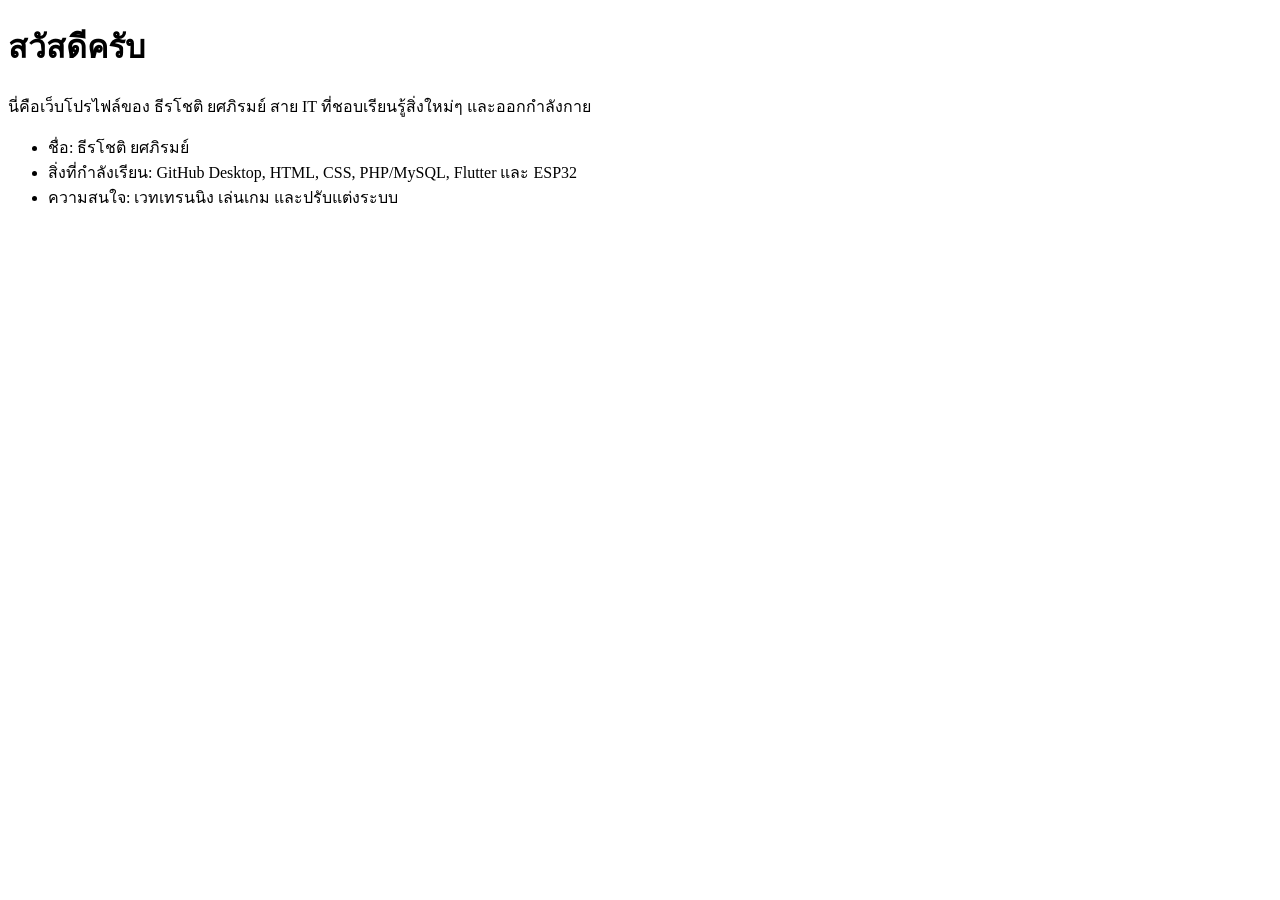
==== index.html @ 722145bb "update index" ====
<!DOCTYPE html>
<html lang="th">
<head>
  <meta charset="UTF-8">
  <meta name="viewport" content="width=device-width, initial-scale=1.0">
  <title>เว็บโปรไฟล์ของฉัน</title>
  <link rel="stylesheet" href="style.css">
</head>
<body>
  <h1>สวัสดีครับ</h1>
  <p>นี่คือเว็บโปรไฟล์ของ ธีรโชติ ยศภิรมย์ สาย IT ที่ชอบเรียนรู้สิ่งใหม่ๆ และออกกำลังกาย</p>
  <ul>
    <li>ชื่อ: ธีรโชติ ยศภิรมย์</li>
    <li>สิ่งที่กำลังเรียน: GitHub Desktop, HTML, CSS, PHP/MySQL, Flutter และ ESP32</li>
    <li>ความสนใจ: เวทเทรนนิง เล่นเกม และปรับแต่งระบบ</li>
  </ul>
</body>
</html>
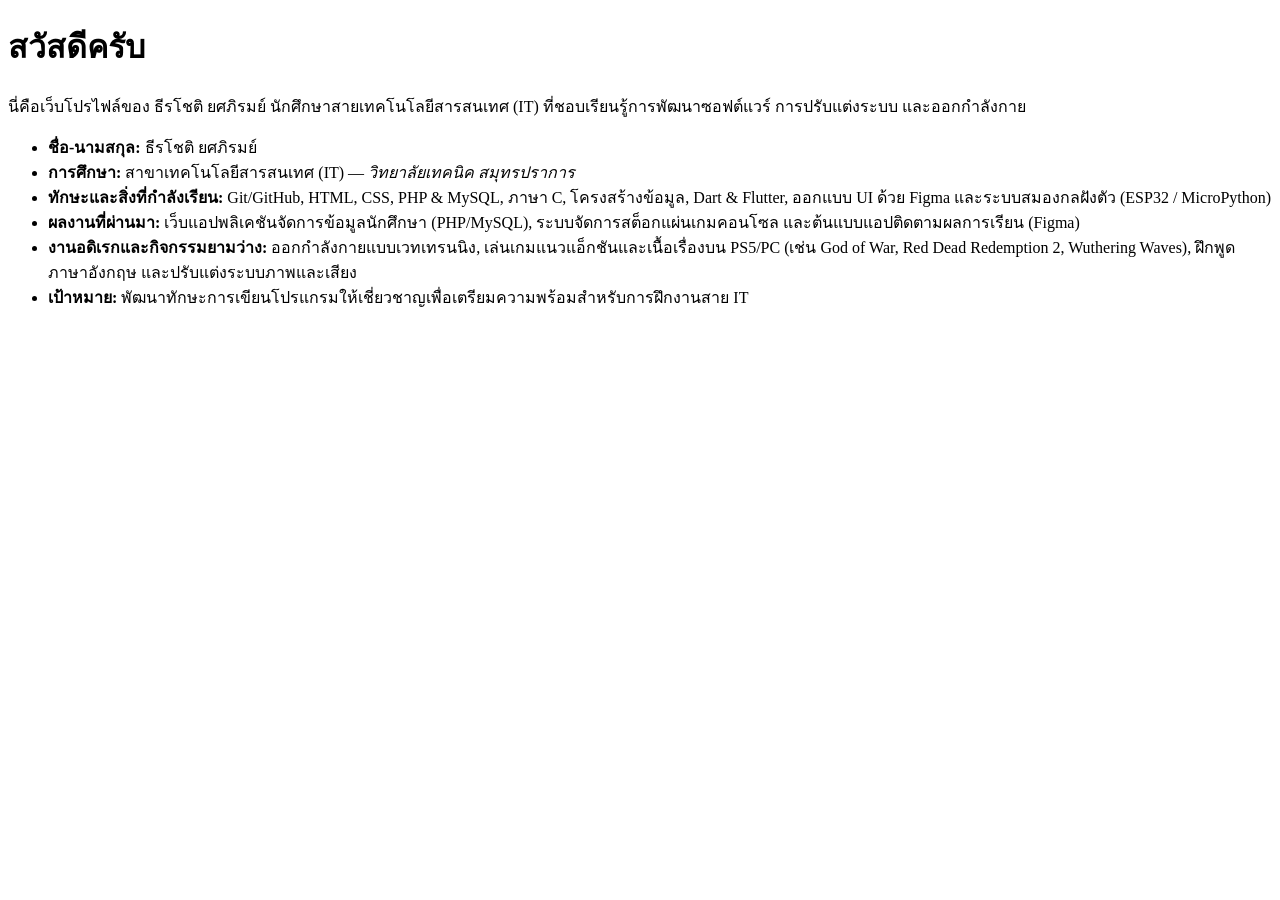
==== commit a1d6fad2: "1" ====
--- a/index.html
+++ b/index.html
@@ -3,16 +3,20 @@
 <head>
   <meta charset="UTF-8">
   <meta name="viewport" content="width=device-width, initial-scale=1.0">
-  <title>เว็บโปรไฟล์ของฉัน</title>
+  <title><friled class="jpg"></friled></title>
   <link rel="stylesheet" href="style.css">
 </head>
 <body>
   <h1>สวัสดีครับ</h1>
-  <p>นี่คือเว็บโปรไฟล์ของ ธีรโชติ ยศภิรมย์ สาย IT ที่ชอบเรียนรู้สิ่งใหม่ๆ และออกกำลังกาย</p>
+  <p>นี่คือเว็บโปรไฟล์ของ ธีรโชติ ยศภิรมย์ นักศึกษาสายเทคโนโลยีสารสนเทศ (IT) ที่ชอบเรียนรู้การพัฒนาซอฟต์แวร์ การปรับแต่งระบบ และออกกำลังกาย</p>
+  
   <ul>
-    <li>ชื่อ: ธีรโชติ ยศภิรมย์</li>
-    <li>สิ่งที่กำลังเรียน: GitHub Desktop, HTML, CSS, PHP/MySQL, Flutter และ ESP32</li>
-    <li>ความสนใจ: เวทเทรนนิง เล่นเกม และปรับแต่งระบบ</li>
+    <li><strong>ชื่อ-นามสกุล:</strong> ธีรโชติ ยศภิรมย์</li>
+    <li><strong>การศึกษา:</strong> สาขาเทคโนโลยีสารสนเทศ (IT) — <em>วิทยาลัยเทคนิค สมุทรปราการ</em></li>
+    <li><strong>ทักษะและสิ่งที่กำลังเรียน:</strong> Git/GitHub, HTML, CSS, PHP & MySQL, ภาษา C, โครงสร้างข้อมูล, Dart & Flutter, ออกแบบ UI ด้วย Figma และระบบสมองกลฝังตัว (ESP32 / MicroPython)</li>
+    <li><strong>ผลงานที่ผ่านมา:</strong> เว็บแอปพลิเคชันจัดการข้อมูลนักศึกษา (PHP/MySQL), ระบบจัดการสต็อกแผ่นเกมคอนโซล และต้นแบบแอปติดตามผลการเรียน (Figma)</li>
+    <li><strong>งานอดิเรกและกิจกรรมยามว่าง:</strong> ออกกำลังกายแบบเวทเทรนนิง, เล่นเกมแนวแอ็กชันและเนื้อเรื่องบน PS5/PC (เช่น God of War, Red Dead Redemption 2, Wuthering Waves), ฝึกพูดภาษาอังกฤษ และปรับแต่งระบบภาพและเสียง</li>
+    <li><strong>เป้าหมาย:</strong> พัฒนาทักษะการเขียนโปรแกรมให้เชี่ยวชาญเพื่อเตรียมความพร้อมสำหรับการฝึกงานสาย IT</li>
   </ul>
 </body>
 </html>
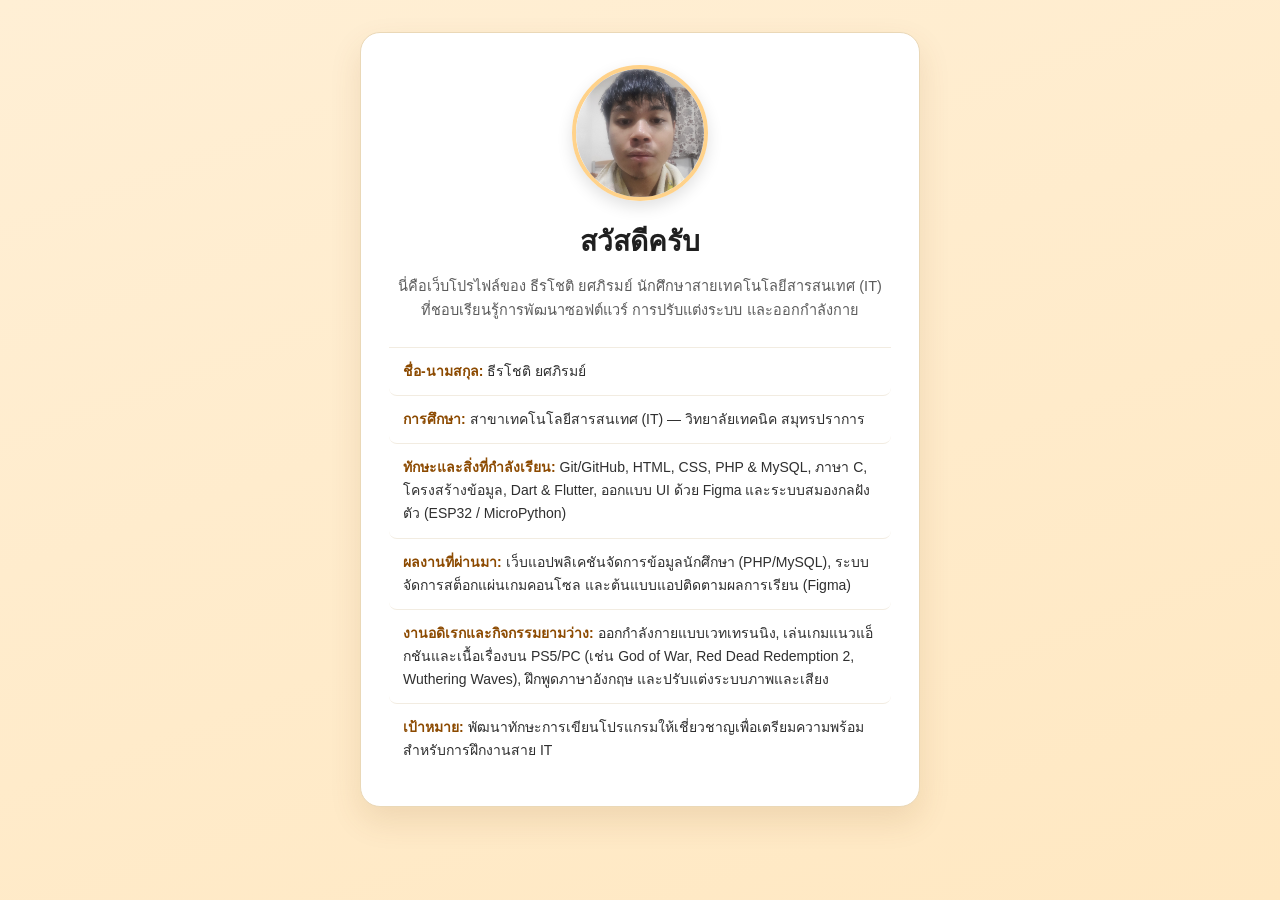
==== commit a1d78012: "1" ====
--- a/index.html
+++ b/index.html
@@ -3,20 +3,23 @@
 <head>
   <meta charset="UTF-8">
   <meta name="viewport" content="width=device-width, initial-scale=1.0">
-  <title><friled class="jpg"></friled></title>
+  <title>เว็บโปรไฟล์ของฉัน | ธีรโชติ ยศภิรมย์</title>
   <link rel="stylesheet" href="style.css">
 </head>
 <body>
-  <h1>สวัสดีครับ</h1>
-  <p>นี่คือเว็บโปรไฟล์ของ ธีรโชติ ยศภิรมย์ นักศึกษาสายเทคโนโลยีสารสนเทศ (IT) ที่ชอบเรียนรู้การพัฒนาซอฟต์แวร์ การปรับแต่งระบบ และออกกำลังกาย</p>
-  
-  <ul>
-    <li><strong>ชื่อ-นามสกุล:</strong> ธีรโชติ ยศภิรมย์</li>
-    <li><strong>การศึกษา:</strong> สาขาเทคโนโลยีสารสนเทศ (IT) — <em>วิทยาลัยเทคนิค สมุทรปราการ</em></li>
-    <li><strong>ทักษะและสิ่งที่กำลังเรียน:</strong> Git/GitHub, HTML, CSS, PHP & MySQL, ภาษา C, โครงสร้างข้อมูล, Dart & Flutter, ออกแบบ UI ด้วย Figma และระบบสมองกลฝังตัว (ESP32 / MicroPython)</li>
-    <li><strong>ผลงานที่ผ่านมา:</strong> เว็บแอปพลิเคชันจัดการข้อมูลนักศึกษา (PHP/MySQL), ระบบจัดการสต็อกแผ่นเกมคอนโซล และต้นแบบแอปติดตามผลการเรียน (Figma)</li>
-    <li><strong>งานอดิเรกและกิจกรรมยามว่าง:</strong> ออกกำลังกายแบบเวทเทรนนิง, เล่นเกมแนวแอ็กชันและเนื้อเรื่องบน PS5/PC (เช่น God of War, Red Dead Redemption 2, Wuthering Waves), ฝึกพูดภาษาอังกฤษ และปรับแต่งระบบภาพและเสียง</li>
-    <li><strong>เป้าหมาย:</strong> พัฒนาทักษะการเขียนโปรแกรมให้เชี่ยวชาญเพื่อเตรียมความพร้อมสำหรับการฝึกงานสาย IT</li>
-  </ul>
+  <main class="card">
+    <img src="friled.jpg" alt="รูปโปรไฟล์ของ ธีรโชติ ยศภิรมย์">
+    <h1 id="profile-name">สวัสดีครับ</h1>
+    <p class="bio">นี่คือเว็บโปรไฟล์ของ ธีรโชติ ยศภิรมย์ นักศึกษาสายเทคโนโลยีสารสนเทศ (IT) ที่ชอบเรียนรู้การพัฒนาซอฟต์แวร์ การปรับแต่งระบบ และออกกำลังกาย</p>
+
+    <ul>
+      <li><strong>ชื่อ-นามสกุล:</strong> ธีรโชติ ยศภิรมย์</li>
+      <li><strong>การศึกษา:</strong> สาขาเทคโนโลยีสารสนเทศ (IT) — วิทยาลัยเทคนิค สมุทรปราการ</li>
+      <li><strong>ทักษะและสิ่งที่กำลังเรียน:</strong> Git/GitHub, HTML, CSS, PHP &amp; MySQL, ภาษา C, โครงสร้างข้อมูล, Dart &amp; Flutter, ออกแบบ UI ด้วย Figma และระบบสมองกลฝังตัว (ESP32 / MicroPython)</li>
+      <li><strong>ผลงานที่ผ่านมา:</strong> เว็บแอปพลิเคชันจัดการข้อมูลนักศึกษา (PHP/MySQL), ระบบจัดการสต็อกแผ่นเกมคอนโซล และต้นแบบแอปติดตามผลการเรียน (Figma)</li>
+      <li><strong>งานอดิเรกและกิจกรรมยามว่าง:</strong> ออกกำลังกายแบบเวทเทรนนิง, เล่นเกมแนวแอ็กชันและเนื้อเรื่องบน PS5/PC (เช่น God of War, Red Dead Redemption 2, Wuthering Waves), ฝึกพูดภาษาอังกฤษ และปรับแต่งระบบภาพและเสียง</li>
+      <li><strong>เป้าหมาย:</strong> พัฒนาทักษะการเขียนโปรแกรมให้เชี่ยวชาญเพื่อเตรียมความพร้อมสำหรับการฝึกงานสาย IT</li>
+    </ul>
+  </main>
 </body>
 </html>
--- a/style.css
+++ b/style.css
@@ -0,0 +1,84 @@
+* {
+  box-sizing: border-box;
+}
+
+/* ภารกิจที่ 2: จัดสไตล์ <body> */
+body {
+  background: linear-gradient(160deg, papayawhip 0%, #ffe8c2 100%);
+  font-family: "Segoe UI", Tahoma, Arial, sans-serif;
+  margin: 0;
+  padding: 32px 16px;
+  min-height: 100vh;
+  line-height: 1.65;
+  color: #2f2f2f;
+}
+
+/* ภารกิจที่ 3: จัดสไตล์ .card */
+.card {
+  width: 100%;
+  max-width: 560px;
+  background-color: #ffffff;
+  border: 1px solid #ead8b7;
+  box-shadow: 0 14px 32px rgba(120, 78, 20, 0.12);
+  margin: 0 auto;
+  padding: 32px 28px;
+  border-radius: 20px;
+}
+
+/* ภารกิจที่ 4: จัดสไตล์รูปภาพ <img> */
+.card img {
+  width: 136px;
+  height: 136px;
+  object-fit: cover;
+  border-radius: 50%;
+  border: 4px solid #ffd28a;
+  box-shadow: 0 6px 16px rgba(0, 0, 0, 0.12);
+  display: block;
+  margin: 0 auto 18px;
+}
+
+/* ภารกิจที่ 5: จัดสไตล์ชื่อ #profile-name */
+#profile-name {
+  color: #1f1f1f;
+  text-align: center;
+  margin: 0 0 10px;
+  font-size: 28px;
+  font-weight: 700;
+}
+
+/* ภารกิจที่ 6: จัดสไตล์ .bio */
+.bio {
+  color: #5c5c5c;
+  font-size: 14.5px;
+  text-align: center;
+  margin: 0 0 24px;
+  padding: 0 8px;
+}
+
+/* ภารกิจที่ 7: จัดสไตล์ <ul> */
+ul {
+  list-style-type: none;
+  padding-left: 0;
+  margin: 0;
+  border-top: 1px solid #f2ece1;
+}
+
+ul li {
+  padding: 12px 14px;
+  border-bottom: 1px solid #f2ece1;
+  border-radius: 8px;
+  font-size: 14px;
+  transition: background-color 0.15s ease;
+}
+
+ul li:hover {
+  background-color: #fffaf0;
+}
+
+ul li:last-child {
+  border-bottom: none;
+}
+
+ul li strong {
+  color: #8c4a00;
+}
